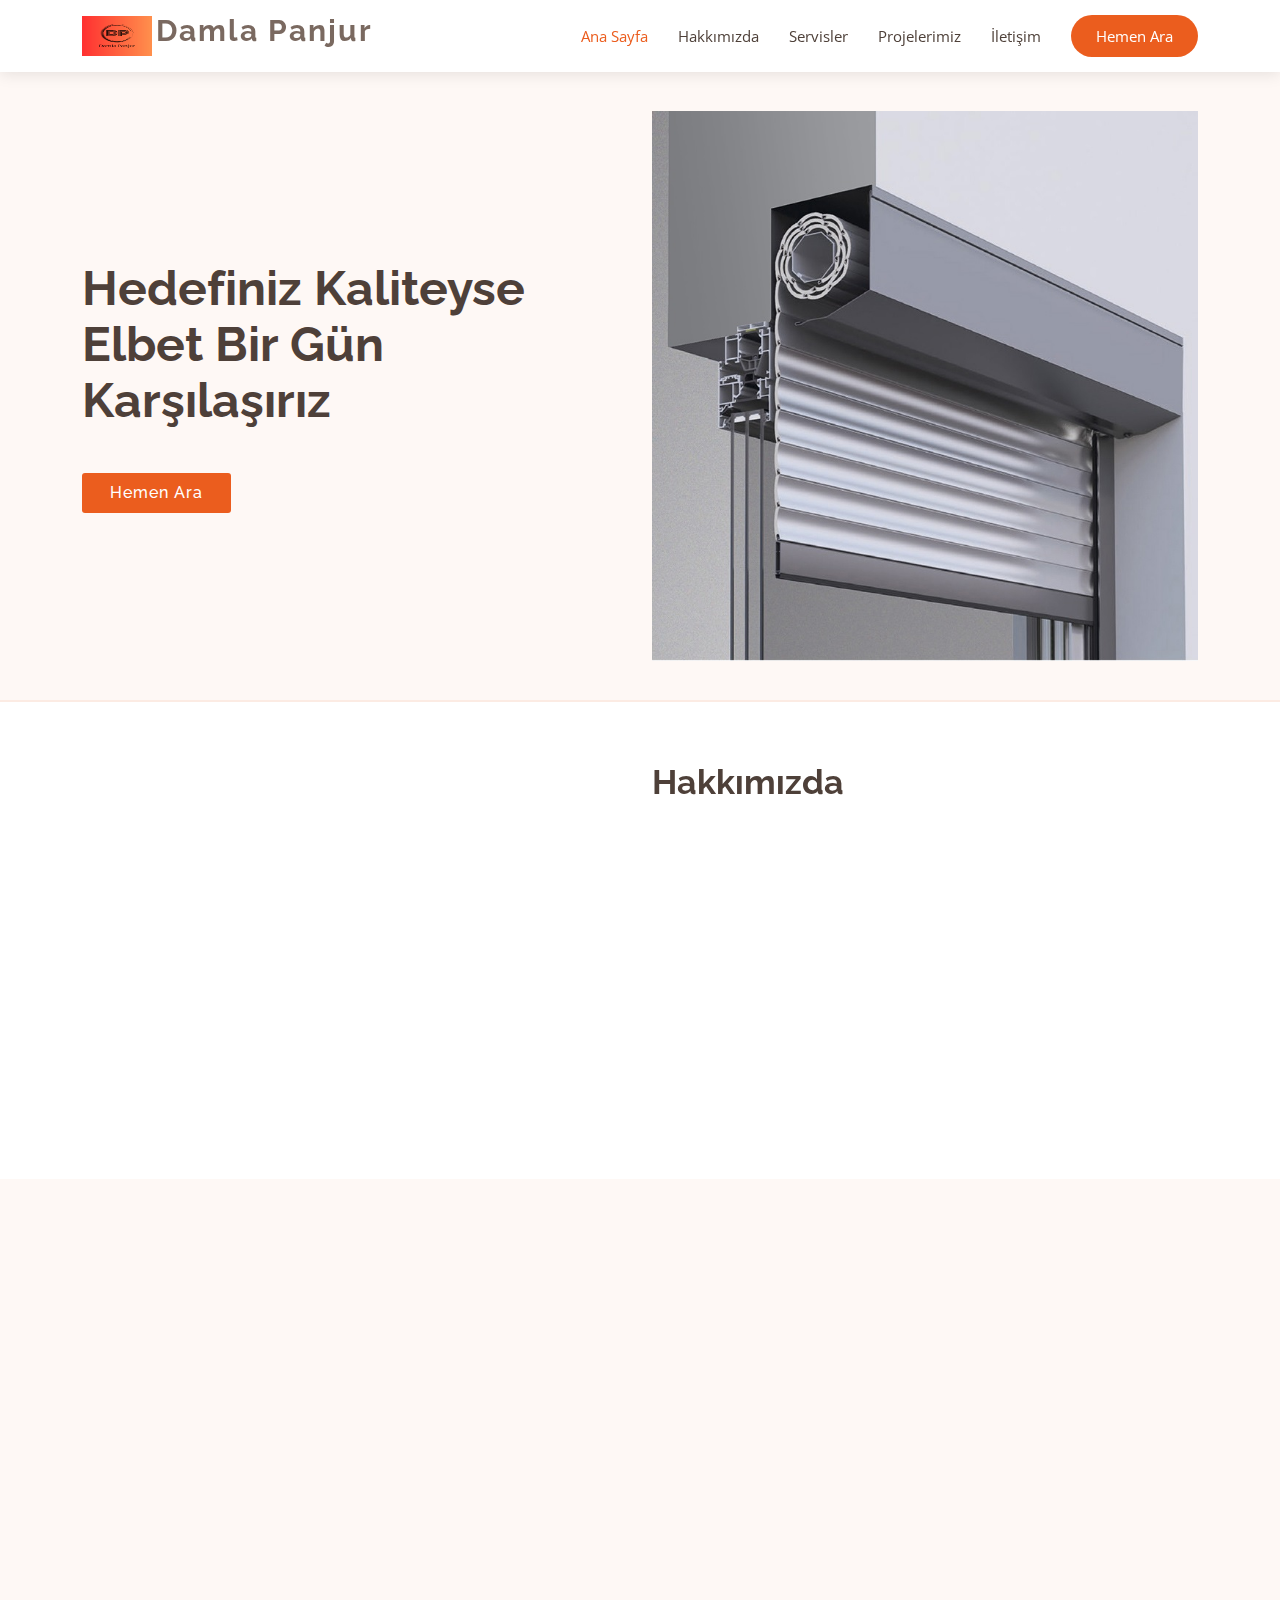
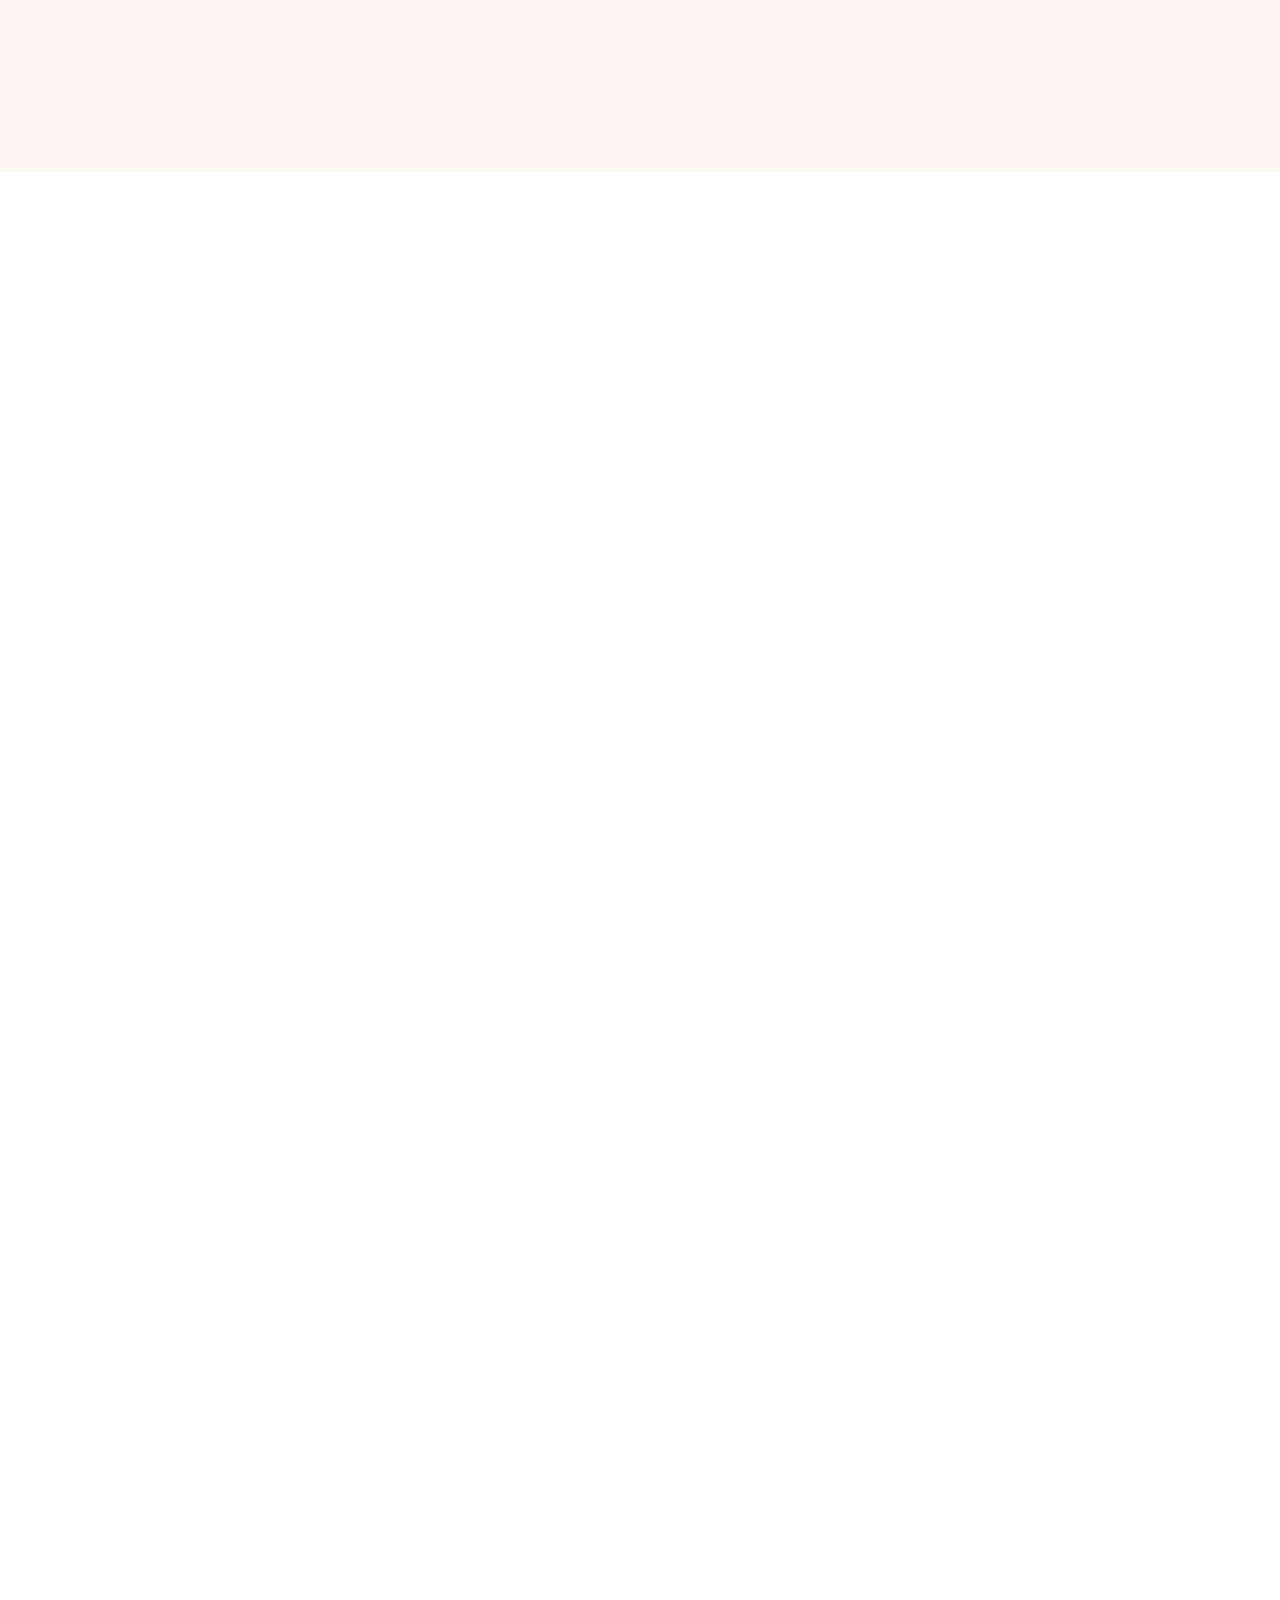
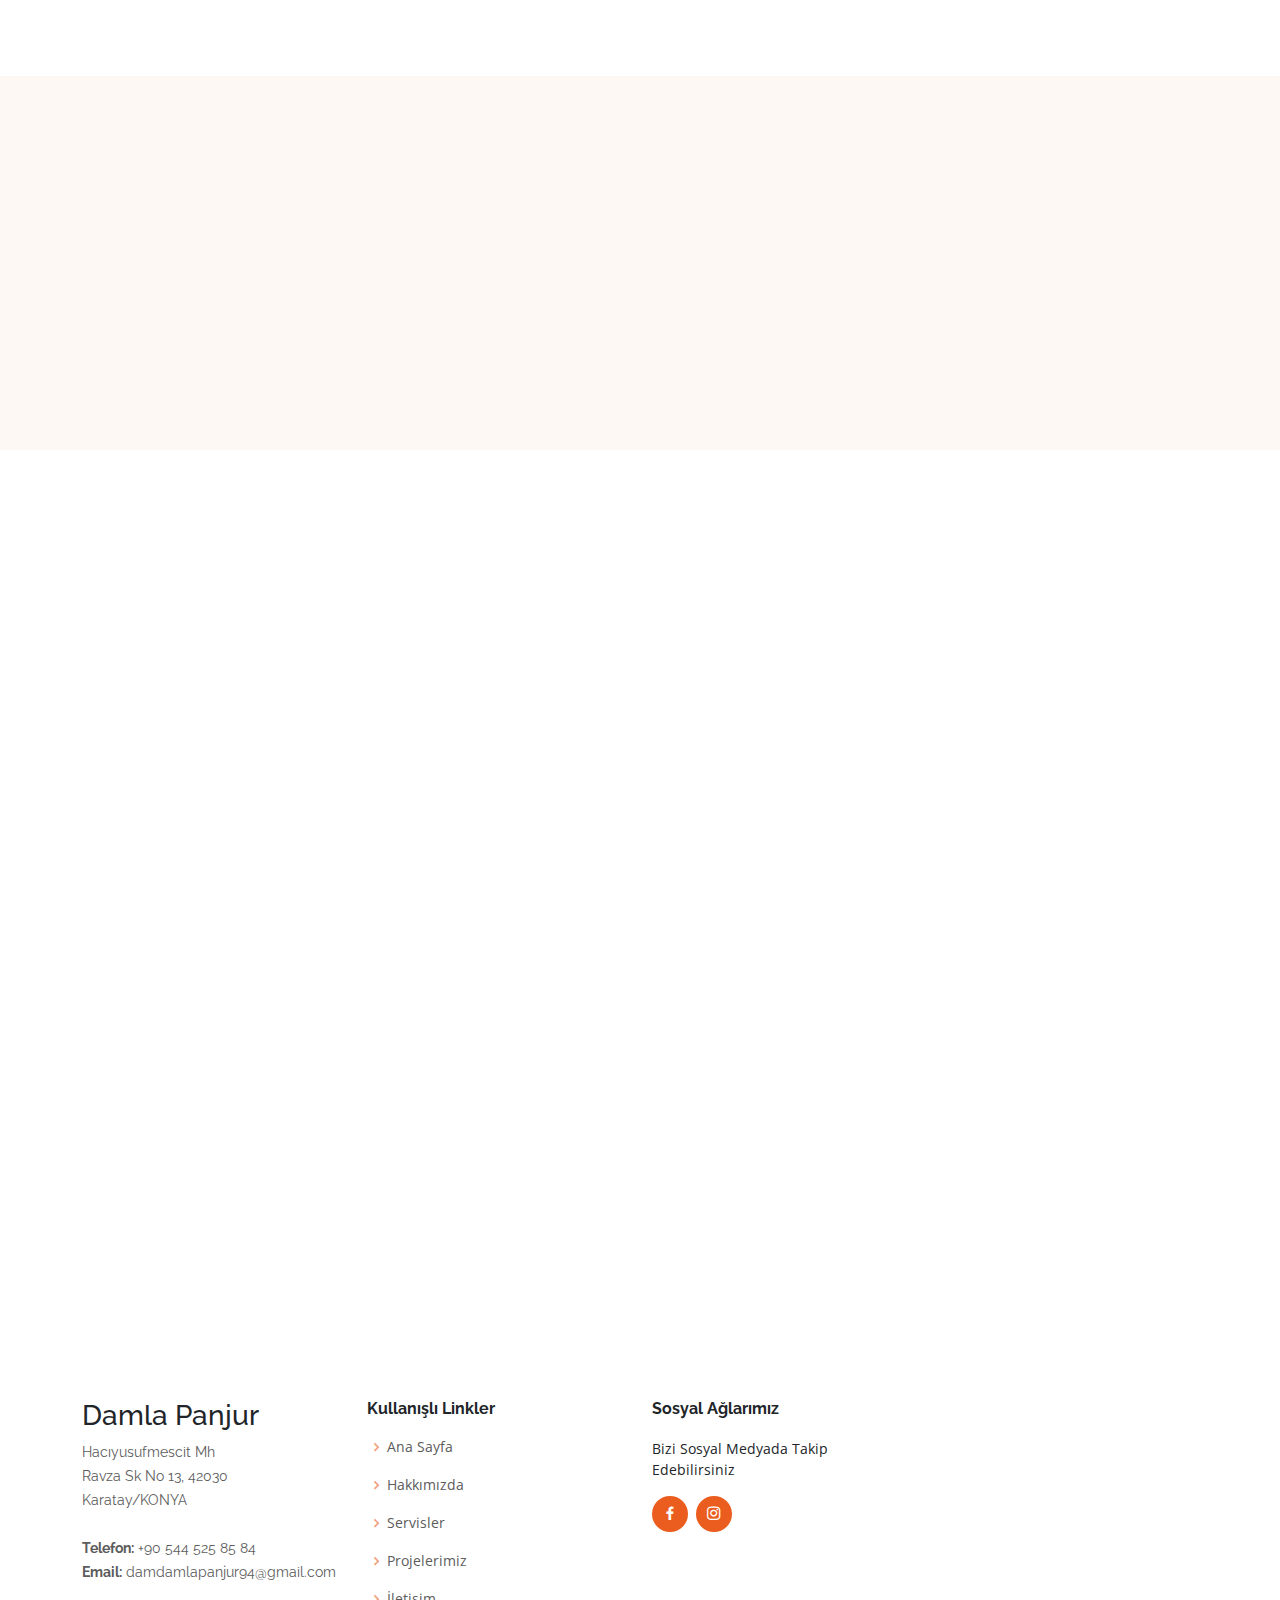
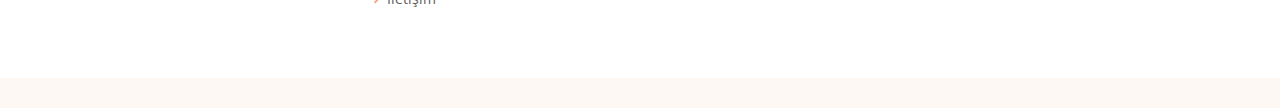
==== index.html @ 375e6470 "site created" ====
<!DOCTYPE html>
<html lang="tr">

<head>
  <script async src="https://www.googletagmanager.com/gtag/js?id=UA-158689757-1"></script>
    <script>
      window.dataLayer = window.dataLayer || [];
      function gtag(){dataLayer.push(arguments);}
      gtag('js', new Date());
      gtag('config', 'UA-158689757-1');
    </script>

  <meta charset="utf-8">
  <meta content="width=device-width, initial-scale=1.0" name="viewport">

  <title>Damla Panjur</title>
  <meta name="keywords" content="Otomatik panjur, otomatik kepenk, monoblok panjur, dıştan takmalı panjur, kepenk fiyatları, otomatik kepenk Konya, motorlu panjur fiyat hesaplama">
    <meta name="abstract" content="Otomatik panjur, otomatik kepenk, monoblok panjur, dıştan takmalı panjur, kepenk fiyatları, otomatik kepenk Konya, motorlu panjur fiyat hesaplama">
    <meta name="description" content="Otomatik Panjur ve Kepenk Sistemeleri">
    <Meta name="robots" Content="index, follow">
    <meta name="subject" content="Damla Panjur ve Kepenk Sistemleri - Konya">
    <meta name="author" content="Damla Panjur ve Kepenk Sistemleri - Konya">
    <meta name="designer" content="Damla Panjur ve Kepenk Sistemleri - Konya">
    <meta name="copyright" content="Damla Panjur ve Kepenk Sistemleri - Konya">
    <meta name="owner" content="Damla Panjur ve Kepenk Sistemleri - Konya">
    <meta name="url" content="http://www.damlapanjur.com">
    <meta name="url" content="https://www.damlapanjur.com">
    <meta name="identifier-URL" content="http://www.damlapanjur.com">
    <meta name="identifier-URL" content="https://www.damlapanjur.com">
    
    <meta name="og:title" content="Damla Panjur - Panjur ve Kepenk Sistemleri"/>
    <meta name="og:type" content="website"/>
    <meta name="og:url" content="https://damlapanjur.com/"/>
    <meta name="og:image" src="assets/img/Damla.png"/>
    <meta name="og:site_name" content="Damla Panjur ve Kepenk Sistemleri - Konya"/>
    <meta name="og:description" content="Damla Panjur - Panjur ve Kepenk Sistemleri"/>
        
    <meta name="og:email" content="damdamlapanjur94@gmail.com"/>
    <meta name="og:phone_number" content="+90-544-525-85-84"/>
    
    <meta name="og:street-address" content="Hacıyusufmescit Mh Ravza Sk No 13, 42030"/>
    <meta name="og:locality" content="Karatay"/>
    <meta name="og:region" content="Konya"/>
    <meta name="og:postal-code" content="42030"/>
    <meta name="og:country-name" content="TR"/>

    <meta name="viewport" content="width=device-width, initial-scale=1, shrink-to-fit=no">

    <meta name="apple-mobile-web-app-capable" content="yes">
    <meta content="yes" name="apple-touch-fullscreen" />
    <meta name="apple-mobile-web-app-status-bar-style" content="black">

  <!-- Favicons -->
  <link href="assets/img/Damla.png" rel="icon">
  <link href="assets/img/Damla.png" rel="apple-touch-icon">

  <!-- Google Fonts -->
  <link href="https://fonts.googleapis.com/css?family=Open+Sans:300,300i,400,400i,600,600i,700,700i|Raleway:300,300i,400,400i,600,600i,700,700i" rel="stylesheet">

  <!-- FontAwesome -->

  <!-- Vendor CSS Files -->
  <link href="assets/vendor/aos/aos.css" rel="stylesheet">
  <link href="assets/vendor/bootstrap/css/bootstrap.min.css" rel="stylesheet">
  <link href="assets/vendor/bootstrap-icons/bootstrap-icons.css" rel="stylesheet">
  <link href="assets/vendor/boxicons/css/boxicons.min.css" rel="stylesheet">
  <link href="assets/vendor/glightbox/css/glightbox.min.css" rel="stylesheet">
  <link href="assets/vendor/swiper/swiper-bundle.min.css" rel="stylesheet">

  <!-- Template Main CSS File -->
  <link href="assets/css/style.css" rel="stylesheet">

</head>

<body>

  <!-- ======= Header ======= -->
  <header id="header" class="fixed-top d-flex align-items-center">
    <div class="container d-flex align-items-center justify-content-between">

      <div class="logo">
        <a href="index.html"><img style="width: 70px; height: 70px;" src="assets/img/Damla.png" alt="" class="img-fluid d-inline"></a>
        <h1 class="text-light d-inline"><a href="index.html"><strong>Damla Panjur</strong></a></h1>
        <!-- Uncomment below if you prefer to use an image logo -->
      </div>

      <nav id="navbar" class="navbar">
        <ul>
          <li><a class="nav-link scrollto active" href="#hero">Ana Sayfa</a></li>
          <li><a class="nav-link scrollto" href="#about">Hakkımızda</a></li>
          <li><a class="nav-link scrollto" href="#services">Servisler</a></li>
          <li><a class="nav-link scrollto" href="#portfolio">Projelerimiz</a></li>
          <!-- <li><a class="nav-link scrollto" href="#team">Team</a></li> -->
          <!-- <li class="dropdown"><a href="#"><span>Drop Down</span> <i class="bi bi-chevron-down"></i></a>
            <ul>
              <li><a href="#">Drop Down 1</a></li>
              <li class="dropdown"><a href="#"><span>Deep Drop Down</span> <i class="bi bi-chevron-right"></i></a>
                <ul>
                  <li><a href="#">Deep Drop Down 1</a></li>
                  <li><a href="#">Deep Drop Down 2</a></li>
                  <li><a href="#">Deep Drop Down 3</a></li>
                  <li><a href="#">Deep Drop Down 4</a></li>
                  <li><a href="#">Deep Drop Down 5</a></li>
                </ul>
              </li>
              <li><a href="#">Drop Down 2</a></li>
              <li><a href="#">Drop Down 3</a></li>
              <li><a href="#">Drop Down 4</a></li>
            </ul>
          </li> -->
          <li><a class="nav-link scrollto" href="#contact">İletişim</a></li>
          <li><a class="getstarted scrollto" href="tel:+90 544 525 85 84">Hemen Ara</a></li>
        </ul>
        <i class="bi bi-list mobile-nav-toggle"></i>
      </nav><!-- .navbar -->

    </div>
  </header><!-- End Header -->

  <!-- ======= Hero Section ======= -->
  <section id="hero" class="d-flex align-items-center">

    <div class="container">
      <div class="row gy-4">
        <div class="col-lg-6 order-2 order-lg-1 d-flex flex-column justify-content-center">
          <h1>Hedefiniz Kaliteyse Elbet Bir Gün Karşılaşırız</h1>
          <h2></h2>
          <div>
            <a href="tel:+90 544 525 85 84" class="btn-get-started scrollto">Hemen Ara</a>
          </div>
        </div>
        <div class="col-md-6 order-1 order-lg-2 hero-img" >
          <img src="assets/img/Panjur-Sistemleri-4-Sowidoor.jpg" class="img-fluid animated" alt="">
        </div>
      </div>
    </div>

  </section><!-- End Hero -->

  <main id="main">

    <!-- ======= About Section ======= -->
    <section id="about" class="about">
      <div class="container">

        <div class="row justify-content-between">
          <div class="col-lg-5 d-flex align-items-center justify-content-center about-img">
            <img src="assets/img/distan-takma.jpg" class="img-fluid" alt="" data-aos="zoom-in">
          </div>
          <div class="col-lg-6 pt-5 pt-lg-0">
            <h3 data-aos="fade-up">Hakkımızda</h3>
            <p data-aos="fade-up" data-aos-delay="100" >
              Damla Panjur, müşteri memnuniyetini ön planda tutan, panjur ve kepenk sektöründe öncü bir şirkettir. Şirket, modern teknolojik çözümler ve yüksek kaliteli malzemeler kullanarak, müşterilerinin ihtiyaçlarına en uygun panjur ve kepenk çözümlerini sunmaktadır. <br><br> Güvenlik ve enerji tasarrufu açısından önemli bir role sahip olan panjur ve kepenkler, Damla Panjur'un özelleştirilmiş çözümleri ile müşterilerinin memnuniyetini sağlar. Damla Panjur, uzman ve deneyimli ekibiyle her müşteriye özel hizmet vererek sektördeki son teknolojik gelişmeleri takip eder. <br><br> Siz de Damla Panjur'un kaliteli ve profesyonel çözümleriyle ev ve iş yerinizi güvence altına alabilir, enerji tasarrufu sağlayarak ekonomik kazanımlar elde edebilirsiniz.
            </p>
            <div class="row">
              <!-- <div class="col-md-6" data-aos="fade-up" data-aos-delay="100">
                <i class="bx bx-receipt"></i>
                <h4>Corporis voluptates sit</h4>
                <p>Consequuntur sunt aut quasi enim aliquam quae harum pariatur laboris nisi ut aliquip</p>
              </div>
              <div class="col-md-6" data-aos="fade-up" data-aos-delay="200">
                <i class="bx bx-cube-alt"></i>
                <h4>Ullamco laboris nisi</h4>
                <p>Excepteur sint occaecat cupidatat non proident, sunt in culpa qui officia deserunt</p>
              </div> -->
            </div>
          </div>
        </div>

      </div>
    </section><!-- End About Section -->

    <!-- ======= Services Section ======= -->
    <section id="services" class="services section-bg">
      <div class="container" data-aos="fade-up">

        <div class="section-title">
          <h2>Servisler</h2>
          <p>Sunduğumuz Harika Hizmetleri İnceleyin</p>
        </div>

        <div class="row">
          <div class="col-md-6 col-lg-3 d-flex align-items-stretch" data-aos="zoom-in" data-aos-delay="100">
            <div class="icon-box">
              <div class="icon"><i class="bi bi-border-all"></i></div>
              <h4 class="title"><a href="">Kepenk İmalat ve Montaj</a></h4>
              <p class="description">Kepenk imalatı ve montajı, evler ve iş yerleri için güvenlik ve enerji tasarrufu sağlamak için önemli bir hizmettir.</p>
            </div>
          </div>

          <div class="col-md-6 col-lg-3 d-flex align-items-stretch" data-aos="zoom-in" data-aos-delay="200">
            <div class="icon-box">
              <div class="icon"><i class="bi bi-bookshelf"></i></i></div>
              <h4 class="title"><a href="">Panjur İmalat ve Montaj</a></h4>
              <p class="description">İmalat ve montaj işlemleri, tecrübeli ekipler tarafından gerçekleştirilerek, yüksek kaliteli malzemeler kullanılarak yapılmaktadır.</p>
            </div>
          </div>

          <div class="col-md-6 col-lg-3 d-flex align-items-stretch" data-aos="zoom-in" data-aos-delay="300">
            <div class="icon-box">
              <div class="icon"><i class="bi bi-bricks"></i></div>
              <h4 class="title"><a href="">Garaj Kapısı İmalat ve Montaj</a></h4>
              <p class="description">Excepteur sint occaecat cupidatat non proident, sunt in culpa qui officia deserunt mollit anim</p>
            </div>
          </div>

          <div class="col-md-6 col-lg-3 d-flex align-items-stretch" data-aos="zoom-in" data-aos-delay="400">
            <div class="icon-box">
              <div class="icon"><i class="bi bi-card-checklist"></i></div>
              <h4 class="title"><a href="">Fiyatlandırma ve Keşif</a></h4>
              <p class="description">Fiyatlandırma ve keşif için bizimle İletişime geçin</p>
            </div>
          </div>

        </div>

      </div>
    </section><!-- End Services Section -->

    <!-- ======= Portfolio Section ======= -->
    <section id="portfolio" class="portfolio">
      <div class="container" data-aos="fade-up">

        <div class="section-title">
          <h2>Projelerimiz</h2>
          <p>Projelerimize Göz Atmak İster misiniz?</p>
        </div>

        <div class="row" data-aos="fade-up" data-aos-delay="100">
          <div class="col-lg-12">
            <ul id="portfolio-flters">
              <li data-filter="*" class="filter-active">Tümü</li>
              <li data-filter=".filter-app">Panjur</li>
              <li data-filter=".filter-card">Kepenk</li>
              <!-- <li data-filter=".filter-web">Web</li> -->
            </ul>
          </div>
        </div>

        <div class="row portfolio-container" data-aos="fade-up" data-aos-delay="200">

          <div class="col-lg-4 col-md-6 portfolio-item filter-app">
            <div class="portfolio-wrap">
              <img src="assets/img/portfolio/Image 7.jpeg" class="img-fluid" alt="">
              <div class="portfolio-links">
                <a href="assets/img/portfolio/Image 7.jpeg" data-gallery="portfolioGallery" class="portfolio-lightbox" title="App 1"><i class="bi bi-plus"></i></a>
                <!-- <a href="portfolio-details.html" title="More Details"><i class="bi bi-link"></i></a> -->
              </div>
              <div class="portfolio-info">
                <h4>Panjur 1</h4>
                <!-- <p>App</p> -->
              </div>
            </div>
          </div>

          <div class="col-lg-4 col-md-6 portfolio-item filter-app">
            <div class="portfolio-wrap">
              <img src="assets/img/portfolio/Image 12.jpeg" class="img-fluid" alt="">
              <div class="portfolio-links">
                <a href="assets/img/portfolio/Image 12.jpeg" data-gallery="portfolioGallery" class="portfolio-lightbox" title="App 3"><i class="bi bi-plus"></i></a>
                <!-- <a href="portfolio-details.html" title="More Details"><i class="bi bi-link"></i></a> -->
              </div>
              <div class="portfolio-info">
                <h4>Panjur 2</h4>
                <!-- <p>Web</p> -->
              </div>
            </div>
          </div>

          <div class="col-lg-4 col-md-6 portfolio-item filter-app">
            <div class="portfolio-wrap">
              <img src="assets/img/portfolio/Image 13.jpeg" class="img-fluid" alt="">
              <div class="portfolio-links">
                <a href="assets/img/portfolio/Image 13.jpeg" data-gallery="portfolioGallery" class="portfolio-lightbox" title="App 2"><i class="bi bi-plus"></i></a>
                <!-- <a href="portfolio-details.html" title="More Details"><i class="bi bi-link"></i></a> -->
              </div>
              <div class="portfolio-info">
                <h4>Panjur 3</h4>
                <!-- <p>App</p> -->
              </div>
            </div>
          </div>

          <div class="col-lg-4 col-md-6 portfolio-item filter-app">
            <div class="portfolio-wrap">
              <img src="assets/img/portfolio/Image 25.jpeg" class="img-fluid" alt="">
              <div class="portfolio-links">
                <a href="assets/img/portfolio/Image 25.jpeg" data-gallery="portfolioGallery" class="portfolio-lightbox" title="Card 2"><i class="bi bi-plus"></i></a>
                <!-- <a href="portfolio-details.html" title="More Details"><i class="bi bi-link"></i></a> -->
              </div>
              <div class="portfolio-info">
                <h4>Panjur 4</h4>
                <!-- <p>Card</p> -->
              </div>
            </div>
          </div>

          <div class="col-lg-4 col-md-6 portfolio-item filter-card">
            <div class="portfolio-wrap">
              <img src="assets/img/portfolio/Image 23.jpeg" class="img-fluid" alt="">
              <div class="portfolio-links">
                <a href="assets/img/portfolio/Image 23.jpeg" data-gallery="portfolioGallery" class="portfolio-lightbox" title="Web 2"><i class="bi bi-plus"></i></a>
                <!-- <a href="portfolio-details.html" title="More Details"><i class="bi bi-link"></i></a> -->
              </div>
              <div class="portfolio-info">
                <h4>Kepenk 1</h4>
                <!-- <p>Web</p> -->
              </div>
            </div>
          </div>

          <div class="col-lg-4 col-md-6 portfolio-item filter-card">
            <div class="portfolio-wrap">
              <img src="assets/img/portfolio/Image 18.jpeg" class="img-fluid" alt="">
              <div class="portfolio-links">
                <a href="assets/img/portfolio/Image 18.jpeg" data-gallery="portfolioGallery" class="portfolio-lightbox" title="App 3"><i class="bi bi-plus"></i></a>
                <!-- <a href="portfolio-details.html" title="More Details"><i class="bi bi-link"></i></a> -->
              </div>
              <div class="portfolio-info">
                <h4>Kepenk 2</h4>
                <!-- <p>App</p> -->
              </div>
            </div>
          </div>

          <div class="col-lg-4 col-md-6 portfolio-item filter-card">
            <div class="portfolio-wrap">
              <img src="assets/img/portfolio/Image 24.jpeg" class="img-fluid" alt="">
              <div class="portfolio-links">
                <a href="assets/img/portfolio/Image 24.jpeg" data-gallery="portfolioGallery" class="portfolio-lightbox" title="Card 1"><i class="bi bi-plus"></i></a>
                <!-- <a href="portfolio-details.html" title="More Details"><i class="bi bi-link"></i></a> -->
              </div>
              <div class="portfolio-info">
                <h4>Kepenk 3</h4>
                <!-- <p>Card</p> -->
              </div>
            </div>
          </div>

          <div class="col-lg-4 col-md-6 portfolio-item filter-app">
            <div class="portfolio-wrap">
              <img src="assets/img/portfolio/Image 26.jpeg" class="img-fluid" alt="">
              <div class="portfolio-links">
                <a href="assets/img/portfolio/Image 26.jpeg" data-gallery="portfolioGallery" class="portfolio-lightbox" title="Card 3"><i class="bi bi-plus"></i></a>
                <!-- <a href="portfolio-details.html" title="More Details"><i class="bi bi-link"></i></a> -->
              </div>
              <div class="portfolio-info">
                <h4>Panjur 5</h4>
                <!-- <p>Card</p> -->
              </div>
            </div>
          </div>

          <div class="col-lg-4 col-md-6 portfolio-item filter-card">
            <div class="portfolio-wrap">
              <img src="assets/img/portfolio/Image 22.jpeg" class="img-fluid" alt="">
              <div class="portfolio-links">
                <a href="assets/img/portfolio/Image 22.jpeg" data-gallery="portfolioGallery" class="portfolio-lightbox" title="Card 3"><i class="bi bi-plus"></i></a>
                <!-- <a href="portfolio-details.html" title="More Details"><i class="bi bi-link"></i></a> -->
              </div>
              <div class="portfolio-info">
                <h4>Kepenk 4</h4>
                <!-- <p>Card</p> -->
              </div>
            </div>
          </div>

          <div class="col-lg-4 col-md-6 portfolio-item filter-app">
            <div class="portfolio-wrap">
              <img src="assets/img/portfolio/Image 8.jpeg" class="img-fluid" alt="">
              <div class="portfolio-links">
                <a href="assets/img/portfolio/Image 8.jpeg" data-gallery="portfolioGallery" class="portfolio-lightbox" title="Web 3"><i class="bi bi-plus"></i></a>
                <!-- <a href="portfolio-details.html" title="More Details"><i class="bi bi-link"></i></a> -->
              </div>
              <div class="portfolio-info">
                <h4>Panjur 6</h4>
                <!-- <p>Web</p> -->
              </div>
            </div>
          </div>

          <div class="col-lg-4 col-md-6 portfolio-item filter-app">
            <div class="portfolio-wrap">
              <img src="assets/img/portfolio/Image 19.jpeg" class="img-fluid" alt="">
              <div class="portfolio-links">
                <a href="assets/img/portfolio/Image 19.jpeg" data-gallery="portfolioGallery" class="portfolio-lightbox" title="Web 3"><i class="bi bi-plus"></i></a>
                <!-- <a href="portfolio-details.html" title="More Details"><i class="bi bi-link"></i></a> -->
              </div>
              <div class="portfolio-info">
                <h4>Panjur 7</h4>
                <!-- <p>Web</p> -->
              </div>
            </div>
          </div>

          <div class="col-lg-4 col-md-6 portfolio-item filter-card">
            <div class="portfolio-wrap">
              <img src="assets/img/portfolio/Image 16.jpeg" class="img-fluid" alt="">
              <div class="portfolio-links">
                <a href="assets/img/portfolio/Image 16.jpeg" data-gallery="portfolioGallery" class="portfolio-lightbox" title="App 3"><i class="bi bi-plus"></i></a>
                <!-- <a href="portfolio-details.html" title="More Details"><i class="bi bi-link"></i></a> -->
              </div>
              <div class="portfolio-info">
                <h4>Kepenk 5</h4>
                <!-- <p>App</p> -->
              </div>
            </div>
          </div>

        </div>

      </div>
    </section><!-- End Portfolio Section -->

    <!-- ======= F.A.Q Section ======= 
    <section id="faq" class="faq section-bg">
      <div class="container" data-aos="fade-up">

        <div class="section-title">
          <h2>F.A.Q</h2>
          <p>Frequently Asked Questions</p>
        </div>

        <ul class="faq-list" data-aos="fade-up" data-aos-delay="100">

          <li>
            <div data-bs-toggle="collapse" class="collapsed question" href="#faq1">Non consectetur a erat nam at lectus urna duis? <i class="bi bi-chevron-down icon-show"></i><i class="bi bi-chevron-up icon-close"></i></div>
            <div id="faq1" class="collapse" data-bs-parent=".faq-list">
              <p>
                Feugiat pretium nibh ipsum consequat. Tempus iaculis urna id volutpat lacus laoreet non curabitur gravida. Venenatis lectus magna fringilla urna porttitor rhoncus dolor purus non.
              </p>
            </div>
          </li>

          <li>
            <div data-bs-toggle="collapse" href="#faq2" class="collapsed question">Feugiat scelerisque varius morbi enim nunc faucibus a pellentesque? <i class="bi bi-chevron-down icon-show"></i><i class="bi bi-chevron-up icon-close"></i></div>
            <div id="faq2" class="collapse" data-bs-parent=".faq-list">
              <p>
                Dolor sit amet consectetur adipiscing elit pellentesque habitant morbi. Id interdum velit laoreet id donec ultrices. Fringilla phasellus faucibus scelerisque eleifend donec pretium. Est pellentesque elit ullamcorper dignissim. Mauris ultrices eros in cursus turpis massa tincidunt dui.
              </p>
            </div>
          </li>

          <li>
            <div data-bs-toggle="collapse" href="#faq3" class="collapsed question">Dolor sit amet consectetur adipiscing elit pellentesque habitant morbi? <i class="bi bi-chevron-down icon-show"></i><i class="bi bi-chevron-up icon-close"></i></div>
            <div id="faq3" class="collapse" data-bs-parent=".faq-list">
              <p>
                Eleifend mi in nulla posuere sollicitudin aliquam ultrices sagittis orci. Faucibus pulvinar elementum integer enim. Sem nulla pharetra diam sit amet nisl suscipit. Rutrum tellus pellentesque eu tincidunt. Lectus urna duis convallis convallis tellus. Urna molestie at elementum eu facilisis sed odio morbi quis
              </p>
            </div>
          </li>

          <li>
            <div data-bs-toggle="collapse" href="#faq4" class="collapsed question">Ac odio tempor orci dapibus. Aliquam eleifend mi in nulla? <i class="bi bi-chevron-down icon-show"></i><i class="bi bi-chevron-up icon-close"></i></div>
            <div id="faq4" class="collapse" data-bs-parent=".faq-list">
              <p>
                Dolor sit amet consectetur adipiscing elit pellentesque habitant morbi. Id interdum velit laoreet id donec ultrices. Fringilla phasellus faucibus scelerisque eleifend donec pretium. Est pellentesque elit ullamcorper dignissim. Mauris ultrices eros in cursus turpis massa tincidunt dui.
              </p>
            </div>
          </li>

          <li>
            <div data-bs-toggle="collapse" href="#faq5" class="collapsed question">Tempus quam pellentesque nec nam aliquam sem et tortor consequat? <i class="bi bi-chevron-down icon-show"></i><i class="bi bi-chevron-up icon-close"></i></div>
            <div id="faq5" class="collapse" data-bs-parent=".faq-list">
              <p>
                Molestie a iaculis at erat pellentesque adipiscing commodo. Dignissim suspendisse in est ante in. Nunc vel risus commodo viverra maecenas accumsan. Sit amet nisl suscipit adipiscing bibendum est. Purus gravida quis blandit turpis cursus in
              </p>
            </div>
          </li>

          <li>
            <div data-bs-toggle="collapse" href="#faq6" class="collapsed question">Tortor vitae purus faucibus ornare. Varius vel pharetra vel turpis nunc eget lorem dolor? <i class="bi bi-chevron-down icon-show"></i><i class="bi bi-chevron-up icon-close"></i></div>
            <div id="faq6" class="collapse" data-bs-parent=".faq-list">
              <p>
                Laoreet sit amet cursus sit amet dictum sit amet justo. Mauris vitae ultricies leo integer malesuada nunc vel. Tincidunt eget nullam non nisi est sit amet. Turpis nunc eget lorem dolor sed. Ut venenatis tellus in metus vulputate eu scelerisque. Pellentesque diam volutpat commodo sed egestas egestas fringilla phasellus faucibus. Nibh tellus molestie nunc non blandit massa enim nec.
              </p>
            </div>
          </li>

        </ul>

      </div>
    </section> End F.A.Q Section -->

    <!-- ======= Team Section ======= -->

    <!--<section id="team" class="team">
      <div class="container">

        <div class="section-title" data-aos="fade-up">
          <h2>Team</h2>
          <p>Our team is always here to help</p>
        </div>

        <div class="row">

          <div class="col-xl-3 col-lg-4 col-md-6" data-aos="zoom-in" data-aos-delay="100">
            <div class="member">
              <img src="assets/img/team/team-1.jpg" class="img-fluid" alt="">
              <div class="member-info">
                <div class="member-info-content">
                  <h4>Walter White</h4>
                  <span>Chief Executive Officer</span>
                </div>
                <div class="social">
                  <a href=""><i class="bi bi-twitter"></i></a>
                  <a href=""><i class="bi bi-facebook"></i></a>
                  <a href=""><i class="bi bi-instagram"></i></a>
                  <a href=""><i class="bi bi-linkedin"></i></a>
                </div>
              </div>
            </div>
          </div>

          <div class="col-xl-3 col-lg-4 col-md-6" data-aos="zoom-in" data-aos-delay="200">
            <div class="member">
              <img src="assets/img/team/team-2.jpg" class="img-fluid" alt="">
              <div class="member-info">
                <div class="member-info-content">
                  <h4>Sarah Jhonson</h4>
                  <span>Product Manager</span>
                </div>
                <div class="social">
                  <a href=""><i class="bi bi-twitter"></i></a>
                  <a href=""><i class="bi bi-facebook"></i></a>
                  <a href=""><i class="bi bi-instagram"></i></a>
                  <a href=""><i class="bi bi-linkedin"></i></a>
                </div>
              </div>
            </div>
          </div>

          <div class="col-xl-3 col-lg-4 col-md-6" data-aos="zoom-in" data-aos-delay="300">
            <div class="member">
              <img src="assets/img/team/team-3.jpg" class="img-fluid" alt="">
              <div class="member-info">
                <div class="member-info-content">
                  <h4>William Anderson</h4>
                  <span>CTO</span>
                </div>
                <div class="social">
                  <a href=""><i class="bi bi-twitter"></i></a>
                  <a href=""><i class="bi bi-facebook"></i></a>
                  <a href=""><i class="bi bi-instagram"></i></a>
                  <a href=""><i class="bi bi-linkedin"></i></a>
                </div>
              </div>
            </div>
          </div>

          <div class="col-xl-3 col-lg-4 col-md-6" data-aos="zoom-in" data-aos-delay="400">
            <div class="member">
              <img src="assets/img/team/team-4.jpg" class="img-fluid" alt="">
              <div class="member-info">
                <div class="member-info-content">
                  <h4>Amanda Jepson</h4>
                  <span>Accountant</span>
                </div>
                <div class="social">
                  <a href=""><i class="bi bi-twitter"></i></a>
                  <a href=""><i class="bi bi-facebook"></i></a>
                  <a href=""><i class="bi bi-instagram"></i></a>
                  <a href=""><i class="bi bi-linkedin"></i></a>
                </div>
              </div>
            </div>
          </div>

        </div>

      </div>
     </section> -->            <!--End Team Section -->

    <!-- ======= Clients Section ======= -->
    <section id="clients" class="clients section-bg">
      <div class="container" data-aos="fade-up">

        <div class="section-title">
          <h2>Müşteriler</h2>
          <p>Onlar Bize Güvendiler</p>
        </div>

        <div class="clients-slider swiper" data-aos="fade-up" data-aos-delay="100">
          <div class="swiper-wrapper align-items-center">
            <div class="swiper-slide"><img src="assets/img/clients/Dospresso.jpg" class="img-fluid" alt=""></div>
            <div class="swiper-slide"><img src="assets/img/clients/referanslar.jpg" class="img-fluid" alt=""></div>
            <div class="swiper-slide"><img src="assets/img/clients/referanslar 2.png" class="img-fluid" alt=""></div>
            <div class="swiper-slide"><img src="assets/img/clients/referanslar 3.png" class="img-fluid" alt=""></div>
            <div class="swiper-slide"><img src="assets/img/clients/Dür İnsaat.PNG" class="img-fluid" alt=""></div>
            <div class="swiper-slide"><img src="assets/img/clients/Serdengecti.jpg" class="img-fluid" alt=""></div>
            <div class="swiper-slide"><img src="assets/img/clients/Kocaerler.jpg" class="img-fluid" alt=""></div>
            <div class="swiper-slide"><img src="assets/img/clients/elber.jpg" class="img-fluid" alt=""></div>
          </div>
          <div class="swiper-pagination"></div>
        </div>

      </div>
    </section><!-- End Clients Section -->

    <!-- ======= Contact Us Section ======= -->
    <section id="contact" class="contact">
      <div class="container" data-aos="fade-up">

        <div class="section-title">
          <h2>Bize Ulaşın</h2>
          <p>Başlamak İçin Bize Ulaşın</p>
        </div>

        <div class="row">

          <div class="col-lg-5 d-flex align-items-stretch" data-aos="fade-up" data-aos-delay="100">
            <div class="info">
              <div class="address">
                <i class="bi bi-geo-alt"></i>
                <h4>Adres</h4>
                <p>Hacıyusufmescit Mh Ravza Sk No:13  42030 Karatay/Konya</p>
              </div>

              <div class="email">
                <i class="bi bi-envelope"></i>
                <h4>Email:</h4>
                <p>damdamlapanjur94@gmail.com</p>
              </div>

              <div class="phone">
                <i class="bi bi-phone"></i>
                <h4>Telefon:</h4>
                <p>+90 544 525 85 84</p>
              </div>

              <iframe src="https://www.google.com/maps/embed?pb=!1m14!1m8!1m3!1d1574.0154807013644!2d32.538287!3d37.906339!3m2!1i1024!2i768!4f13.1!3m3!1m2!1s0x14d08f7c0b40e1b7%3A0x56025cf5a232ac9e!2sDamla%20Panjur%20Otomatik%20Kepenk!5e0!3m2!1str!2str!4v1679407978999!5m2!1str!2str" width="100%" height="300" style="border:0;" allowfullscreen="" loading="lazy" referrerpolicy="no-referrer-when-downgrade"></iframe>
            </div>

          </div>

          <div class="col-lg-7 mt-5 mt-lg-0 d-flex align-items-stretch" data-aos="fade-up" data-aos-delay="200">
            <form action="forms/contact.php" method="post" role="form" class="php-email-form">
              <div class="row">
                <div class="form-group col-md-6">
                  <label for="name">İsim</label>
                  <input type="text" name="name" class="form-control" id="name" placeholder="İsminizi Girin" required>
                </div>
                <div class="form-group col-md-6 mt-3 mt-md-0">
                  <label for="name">Email</label>
                  <input type="email" class="form-control" name="email" id="email" placeholder="Mail Adresiniz" required>
                </div>
              </div>
              <div class="form-group mt-3">
                <label for="name">Konu</label>
                <input type="text" class="form-control" name="subject" id="subject" placeholder="Konu" required>
              </div>
              <div class="form-group mt-3">
                <label for="name">Mesaj</label>
                <textarea class="form-control" name="message" rows="10" required></textarea>
              </div>
              <div class="my-3">
                <div class="loading">Loading</div>
                <div class="error-message"></div>
                <div class="sent-message">Your message has been sent. Thank you!</div>
              </div>
              <div class="text-center"><button type="submit">Send Message</button></div>
            </form>
          </div>

        </div>

      </div>
    </section><!-- End Contact Us Section -->

  </main><!-- End #main -->

  <!-- ======= Footer ======= -->
  <footer id="footer">

    <!-- <div class="footer-newsletter">
      <div class="container">
        <div class="row justify-content-center">
          <div class="col-lg-6">
            <h4>Join Our Newsletter</h4>
            <p>Tamen quem nulla quae legam multos aute sint culpa legam noster magna</p>
            <form action="" method="post">
              <input type="email" name="email"><input type="submit" value="Subscribe">
            </form>
          </div>
        </div>
      </div>
    </div> -->

    <div class="footer-top">
      <div class="container">
        <div class="row">

          <div class="col-lg-3 col-md-6 footer-contact">
            <h3>Damla Panjur</h3>
            <p>
              Hacıyusufmescit Mh <br>
              Ravza Sk No 13, 42030<br>
              Karatay/KONYA <br><br>
              <strong>Telefon:</strong> +90 544 525 85 84 <br>
              <strong>Email:</strong> damdamlapanjur94@gmail.com<br>
            </p>
          </div>

          <div class="col-lg-3 col-md-6 footer-links">
            <h4>Kullanışlı Linkler</h4>
            <ul>
              <li><i class="bx bx-chevron-right"></i> <a href="#hero">Ana Sayfa</a></li>
              <li><i class="bx bx-chevron-right"></i> <a href="#about">Hakkımızda</a></li>
              <li><i class="bx bx-chevron-right"></i> <a href="#services">Servisler</a></li>
              <li><i class="bx bx-chevron-right"></i> <a href="#portfolio">Projelerimiz</a></li>
              <li><i class="bx bx-chevron-right"></i> <a href="#contact">İletişim</a></li>
            </ul>
          </div>

          <!-- <div class="col-lg-3 col-md-6 footer-links">
            <h4>Our Services</h4>
            <ul>
              <li><i class="bx bx-chevron-right"></i> <a href="#">Web Design</a></li>
              <li><i class="bx bx-chevron-right"></i> <a href="#">Web Development</a></li>
              <li><i class="bx bx-chevron-right"></i> <a href="#">Product Management</a></li>
              <li><i class="bx bx-chevron-right"></i> <a href="#">Marketing</a></li>
              <li><i class="bx bx-chevron-right"></i> <a href="#">Graphic Design</a></li>
            </ul>
          </div> -->

          <div class="col-lg-3 col-md-6 footer-links ">
            <h4>Sosyal Ağlarımız</h4>
            <p>Bizi Sosyal Medyada Takip Edebilirsiniz</p>
            <div class="social-links mt-3">
              <!-- <a href="#" class="twitter"><i class="bx bxl-twitter"></i></a> -->
              <a href="https://de-de.facebook.com/people/Mehmet-Karahan/100072379518409/" target="_blank" class="facebook"><i class="bx bxl-facebook"></i></a>
              <a href="https://www.instagram.com/damla_panjur/" target="_blank" class="instagram"><i class="bx bxl-instagram"></i></a>
              <!-- <a href="#" class="google-plus"><i class="bx bxl-skype"></i></a> -->
              <!-- <a href="#" class="linkedin"><i class="bx bxl-linkedin"></i></a> -->
            </div>
          </div>

        </div>
      </div>
    </div>
    <!--
    <div class="container py-4">
      <div class="copyright">
        &copy; Copyright <strong><span>Ninestars</span></strong>. All Rights Reserved
      </div>
      <div class="credits"> -->
        <!-- All the links in the footer should remain intact. -->
        <!-- You can delete the links only if you purchased the pro version. -->
        <!-- Licensing information: https://bootstrapmade.com/license/ -->
        <!-- Purchase the pro version with working PHP/AJAX contact form: https://bootstrapmade.com/ninestars-free-bootstrap-3-theme-for-creative/ -->
        <!--Designed by <a href="https://bootstrapmade.com/">BootstrapMade</a>
      </div>
    </div> -->
    
  </footer><!-- End Footer -->

  <a href="#" class="back-to-top d-flex align-items-center justify-content-center"><i class="bi bi-arrow-up-short"></i></a>

  <!-- WhatsHelp.io widget -->
<script type="text/javascript">
  (function () {
      var options = {
          whatsapp: "+90 544 525 85 84", // WhatsApp number
          //call: "+90 544 525 85 84", // Call phone number
          call_to_action: "Merhaba, Nasıl Yardımcı Olabiliriz?", // Call to action
          button_color: "#A8CE50", // Color of button
          position: "left", // Position may be 'right' or 'left'
          order: "whatsapp", // Order of buttons
          
      };
      var proto = document.location.protocol, host = "getbutton.io", url = proto + "//static." + host;
      var s = document.createElement('script'); s.type = 'text/javascript'; s.async = true; s.src = url + '/widget-send-button/js/init.js';
      s.onload = function () { WhWidgetSendButton.init(host, proto, options); };
      var x = document.getElementsByTagName('script')[0]; x.parentNode.insertBefore(s, x);
  })();
</script>
<!-- /WhatsHelp.io widget -->

  <!-- Vendor JS Files -->
  <script src="assets/vendor/aos/aos.js"></script>
  <script src="assets/vendor/bootstrap/js/bootstrap.bundle.min.js"></script>
  <script src="assets/vendor/glightbox/js/glightbox.min.js"></script>
  <script src="assets/vendor/isotope-layout/isotope.pkgd.min.js"></script>
  <script src="assets/vendor/swiper/swiper-bundle.min.js"></script>
  <script src="assets/vendor/php-email-form/validate.js"></script>

  <!-- Template Main JS File -->
  <script src="assets/js/main.js"></script>

</body>

</html>
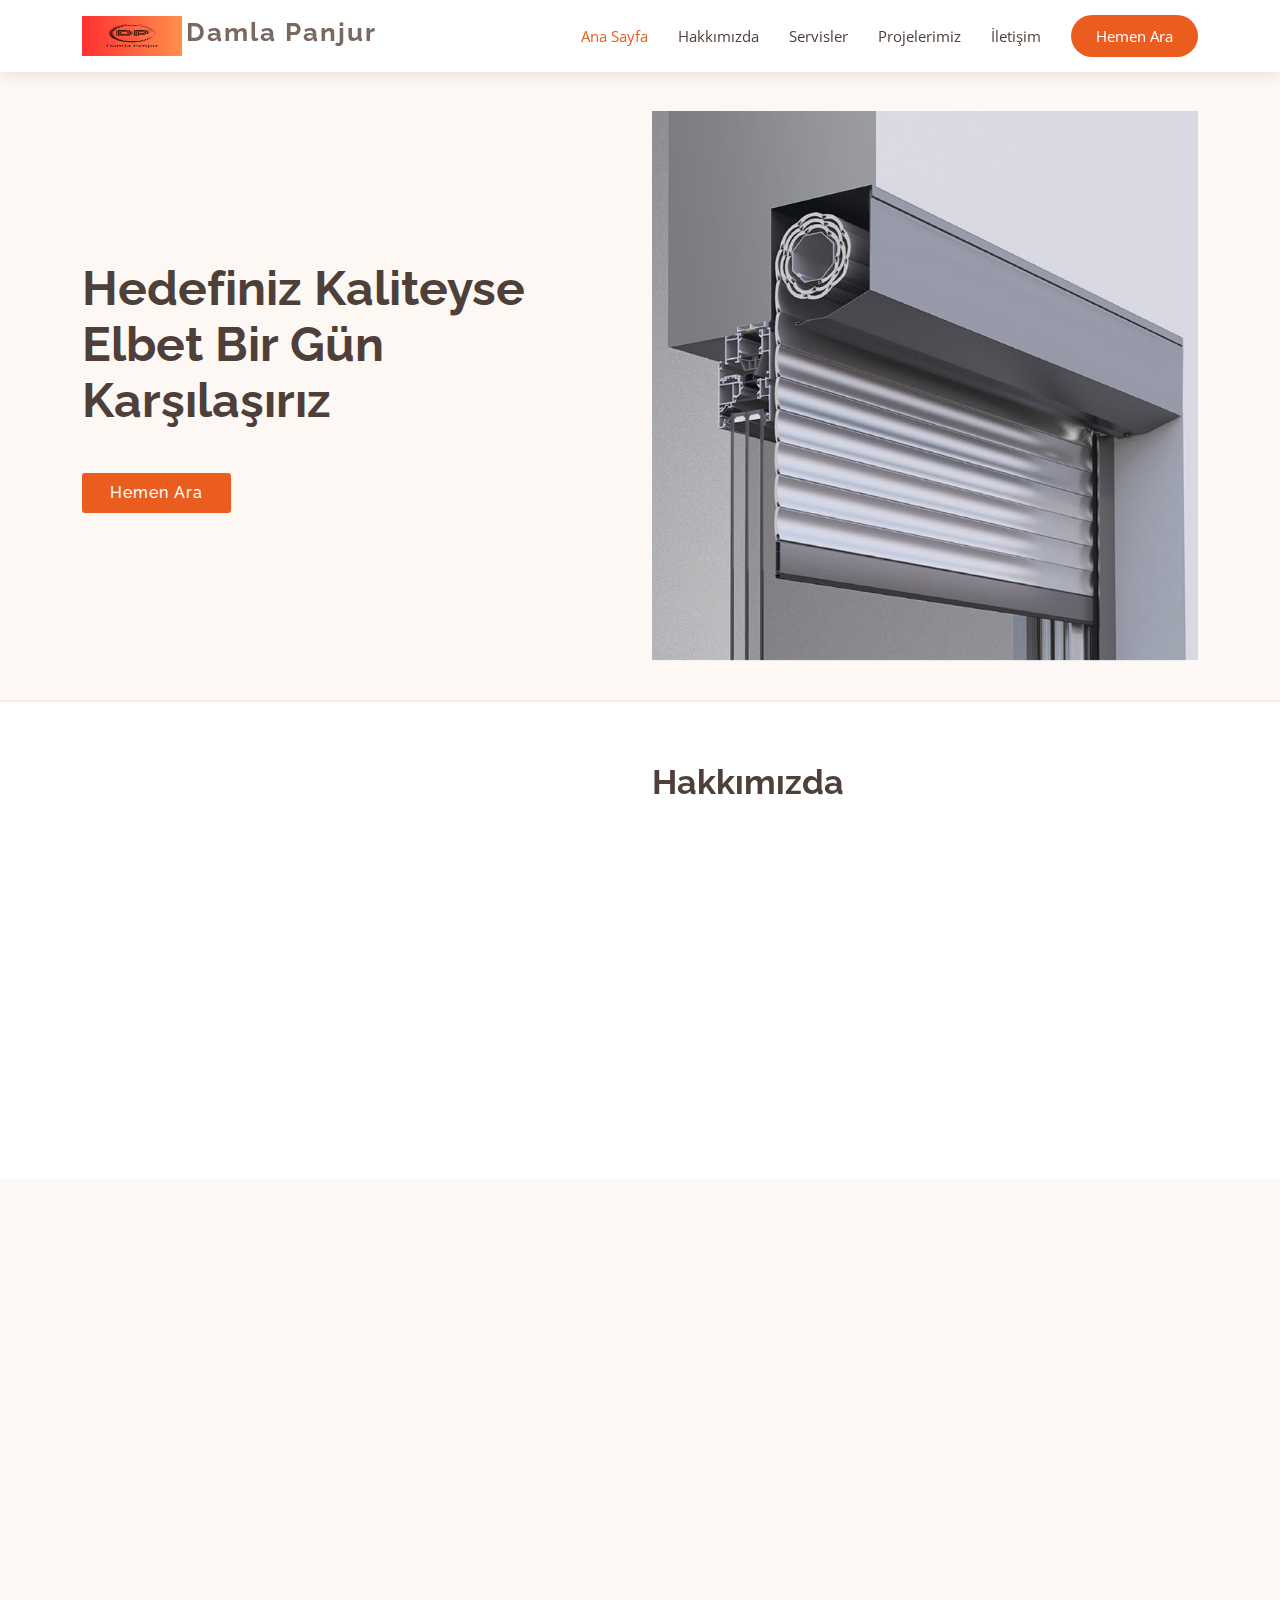
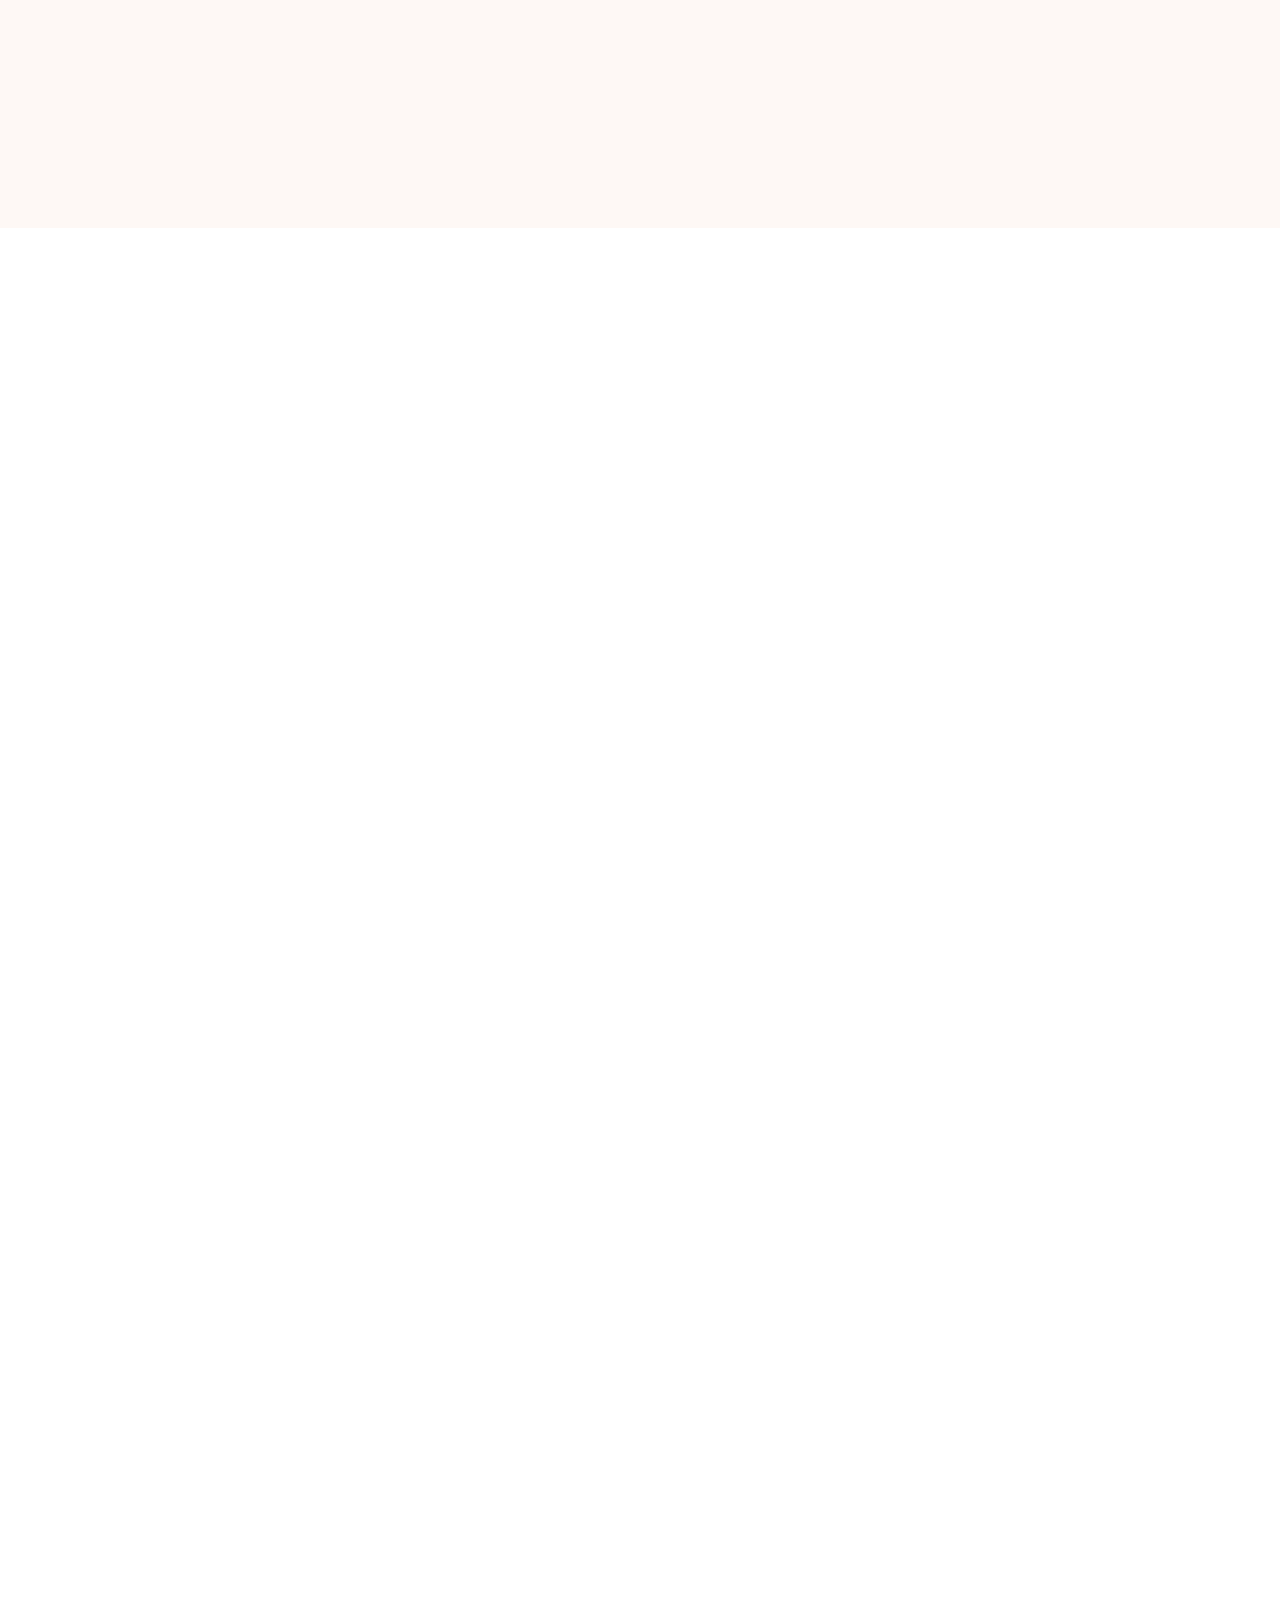
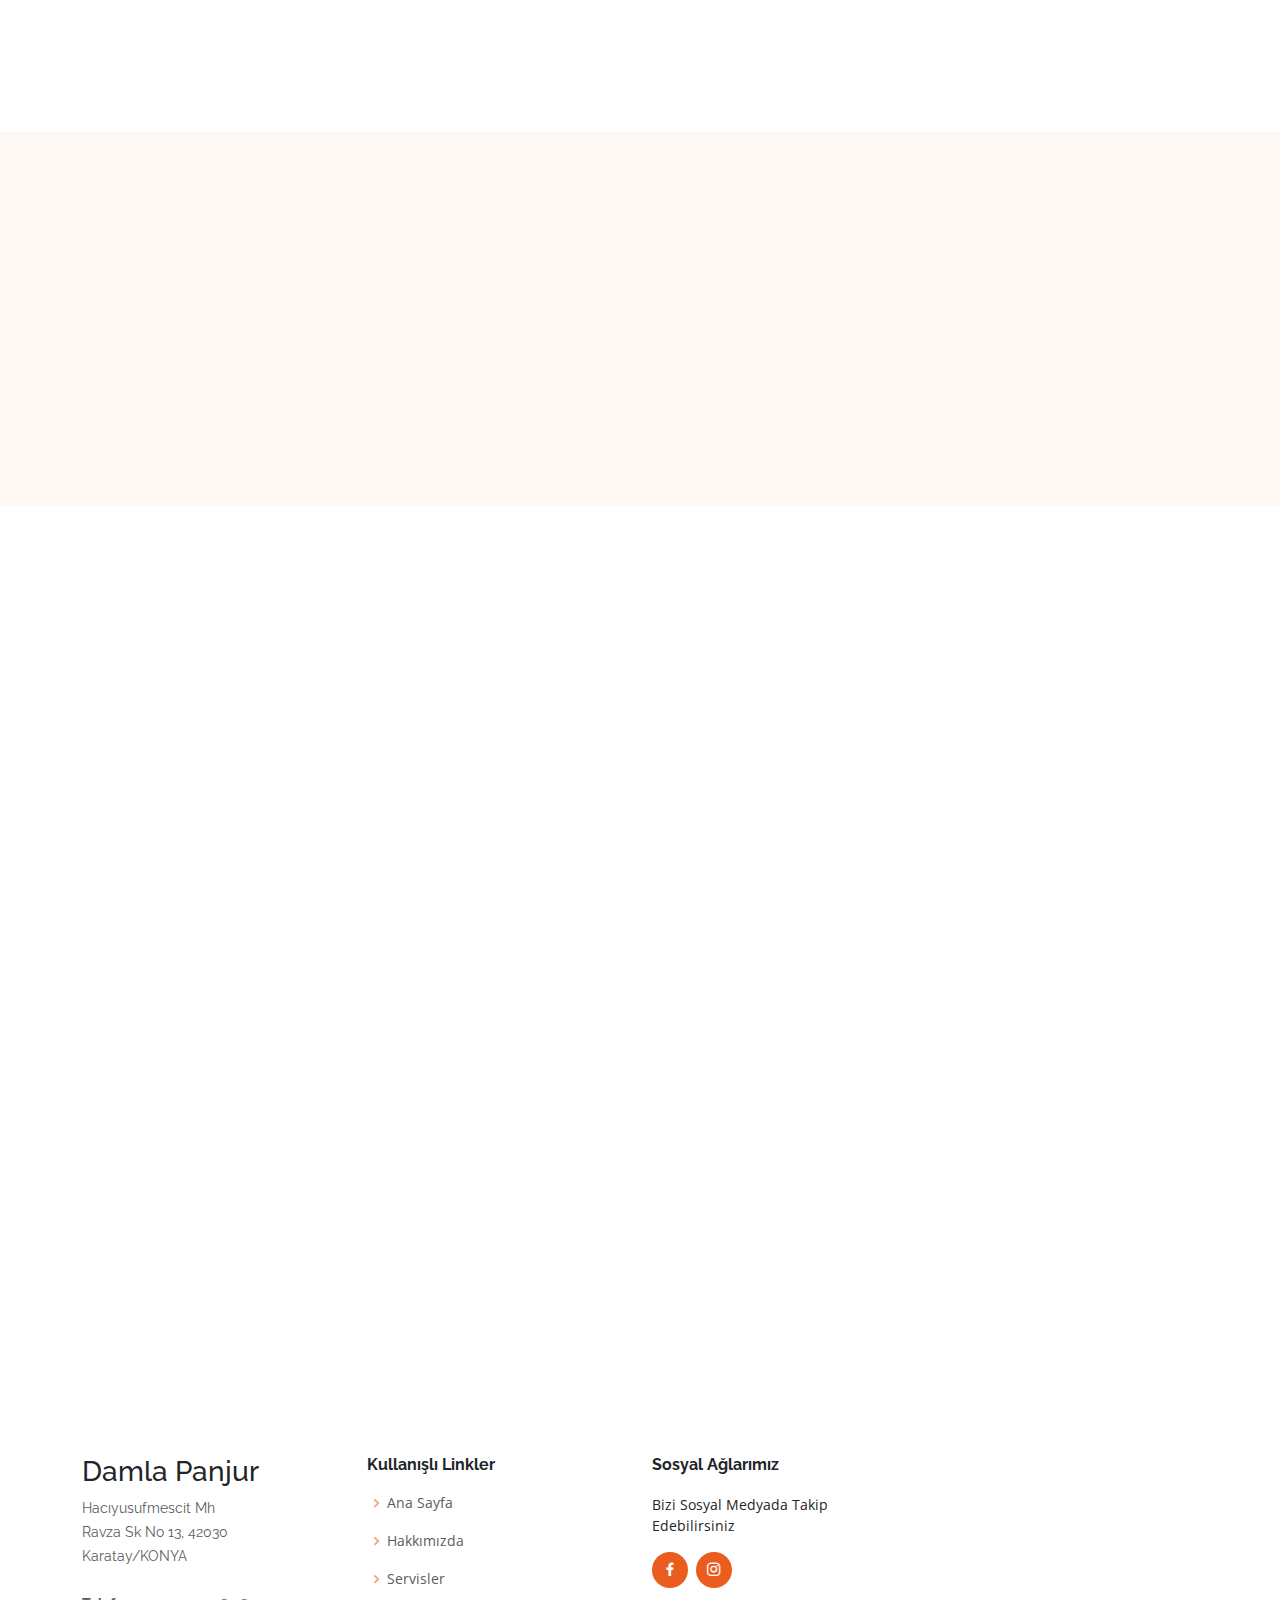
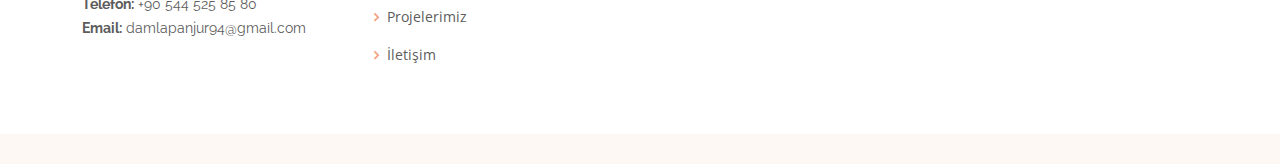
==== commit 12859abc: "uptade: index.html" ====
--- a/index.html
+++ b/index.html
@@ -35,8 +35,8 @@
     <meta name="og:site_name" content="Damla Panjur ve Kepenk Sistemleri - Konya"/>
     <meta name="og:description" content="Damla Panjur - Panjur ve Kepenk Sistemleri"/>
         
-    <meta name="og:email" content="damdamlapanjur94@gmail.com"/>
-    <meta name="og:phone_number" content="+90-544-525-85-84"/>
+    <meta name="og:email" content="damlapanjur94@gmail.com"/>
+    <meta name="og:phone_number" content="+90-544-525-85-80"/>
     
     <meta name="og:street-address" content="Hacıyusufmescit Mh Ravza Sk No 13, 42030"/>
     <meta name="og:locality" content="Karatay"/>
@@ -77,12 +77,15 @@
   <!-- ======= Header ======= -->
   <header id="header" class="fixed-top d-flex align-items-center">
     <div class="container d-flex align-items-center justify-content-between">
-
-      <div class="logo">
-        <a href="index.html"><img style="width: 70px; height: 70px;" src="assets/img/Damla.png" alt="" class="img-fluid d-inline"></a>
-        <h1 class="text-light d-inline"><a href="index.html"><strong>Damla Panjur</strong></a></h1>
+      <div class="row"> 
+      
+
+      <div class="logo col-sm-12">
+        <a href="index.html"><img style="width: 100px; height: 73px;" src="assets/img/Damla.png" alt="" class="img-fluid d-inline"></a>
+        <h1 class="text-light d-inline"><a href="index.html"><strong class="small">Damla Panjur</strong></a></h1>
         <!-- Uncomment below if you prefer to use an image logo -->
       </div>
+    </div>
 
       <nav id="navbar" class="navbar">
         <ul>
@@ -109,7 +112,7 @@
             </ul>
           </li> -->
           <li><a class="nav-link scrollto" href="#contact">İletişim</a></li>
-          <li><a class="getstarted scrollto" href="tel:+90 544 525 85 84">Hemen Ara</a></li>
+          <li><a class="getstarted scrollto" href="tel:+90 544 525 85 80">Hemen Ara</a></li>
         </ul>
         <i class="bi bi-list mobile-nav-toggle"></i>
       </nav><!-- .navbar -->
@@ -126,7 +129,7 @@
           <h1>Hedefiniz Kaliteyse Elbet Bir Gün Karşılaşırız</h1>
           <h2></h2>
           <div>
-            <a href="tel:+90 544 525 85 84" class="btn-get-started scrollto">Hemen Ara</a>
+            <a href="tel:+90 544 525 85 80" class="btn-get-started scrollto">Hemen Ara</a>
           </div>
         </div>
         <div class="col-md-6 order-1 order-lg-2 hero-img" >
@@ -200,7 +203,7 @@
             <div class="icon-box">
               <div class="icon"><i class="bi bi-bricks"></i></div>
               <h4 class="title"><a href="">Garaj Kapısı İmalat ve Montaj</a></h4>
-              <p class="description">Excepteur sint occaecat cupidatat non proident, sunt in culpa qui officia deserunt mollit anim</p>
+              <p class="description">Profesyonel bir ekip tarafından gerçekleştirilen garaj kapısı imalatı ve montajı, yüksek kaliteli malzemeler kullanılarak müşterilerin ihtiyaçlarına göre özelleştirilir.</p>
             </div>
           </div>
 
@@ -619,13 +622,13 @@
               <div class="email">
                 <i class="bi bi-envelope"></i>
                 <h4>Email:</h4>
-                <p>damdamlapanjur94@gmail.com</p>
+                <p>damlapanjur94@gmail.com</p>
               </div>
 
               <div class="phone">
                 <i class="bi bi-phone"></i>
                 <h4>Telefon:</h4>
-                <p>+90 544 525 85 84</p>
+                <p>+90 544 525 85 80</p>
               </div>
 
               <iframe src="https://www.google.com/maps/embed?pb=!1m14!1m8!1m3!1d1574.0154807013644!2d32.538287!3d37.906339!3m2!1i1024!2i768!4f13.1!3m3!1m2!1s0x14d08f7c0b40e1b7%3A0x56025cf5a232ac9e!2sDamla%20Panjur%20Otomatik%20Kepenk!5e0!3m2!1str!2str!4v1679407978999!5m2!1str!2str" width="100%" height="300" style="border:0;" allowfullscreen="" loading="lazy" referrerpolicy="no-referrer-when-downgrade"></iframe>
@@ -696,8 +699,8 @@
               Hacıyusufmescit Mh <br>
               Ravza Sk No 13, 42030<br>
               Karatay/KONYA <br><br>
-              <strong>Telefon:</strong> +90 544 525 85 84 <br>
-              <strong>Email:</strong> damdamlapanjur94@gmail.com<br>
+              <strong>Telefon:</strong> +90 544 525 85 80 <br>
+              <strong>Email:</strong> damlapanjur94@gmail.com<br>
             </p>
           </div>
 
@@ -760,8 +763,8 @@
 <script type="text/javascript">
   (function () {
       var options = {
-          whatsapp: "+90 544 525 85 84", // WhatsApp number
-          //call: "+90 544 525 85 84", // Call phone number
+          whatsapp: "+90 544 525 85 80", // WhatsApp number
+          //call: "+90 544 525 85 80", // Call phone number
           call_to_action: "Merhaba, Nasıl Yardımcı Olabiliriz?", // Call to action
           button_color: "#A8CE50", // Color of button
           position: "left", // Position may be 'right' or 'left'
